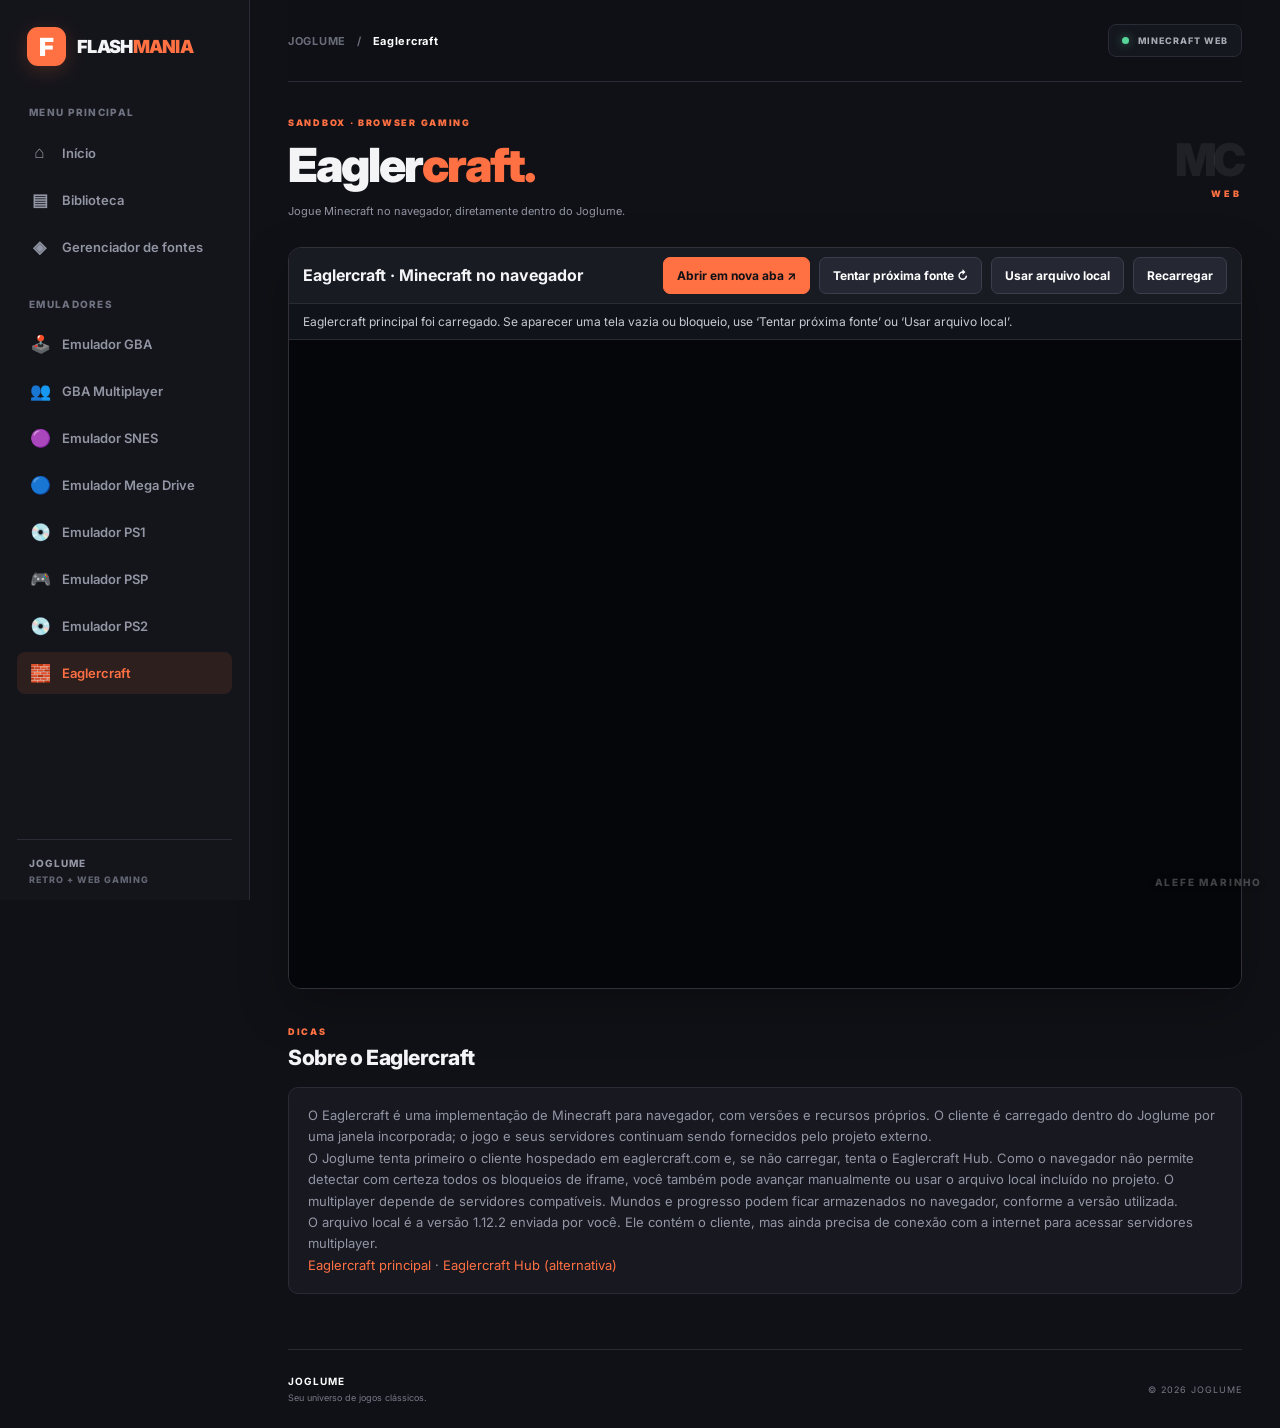
==== paginas/eaglercraft.html @ 3696e911 "Add files via upload" ====
<!DOCTYPE html><html lang="pt-BR"><head><meta charset="UTF-8"><meta name="viewport" content="width=device-width, initial-scale=1.0"><meta name="theme-color" content="#101116"><link rel="stylesheet" href="../css/style.css"><title>Joglume - Eaglercraft</title><style>.embed-shell{background:#08090e;border:1px solid #34303a;border-radius:13px;overflow:hidden;box-shadow:0 18px 50px #0004}.embed-bar{min-height:48px;background:#191b23;border-bottom:1px solid var(--border);display:flex;align-items:center;justify-content:space-between;padding:9px 14px;gap:12px}.embed-frame{width:100%;height:min(72vh,800px);min-height:470px;border:0;background:#050609;display:block}.embed-actions{display:flex;gap:9px;flex-wrap:wrap}.embed-actions a,.embed-actions button{display:inline-flex;align-items:center;justify-content:center;gap:7px;border:1px solid #3b3e4b;border-radius:7px;background:#252833;color:#fff;padding:10px 13px;text-decoration:none;font-size:12px;font-weight:700;cursor:pointer}.embed-actions a.primary{background:var(--accent);border-color:var(--accent);color:#101116}.notice-panel{padding:17px 19px;border:1px solid var(--border);border-radius:10px;background:#171820;color:var(--text-secondary);line-height:1.65;font-size:13px}.notice-panel strong{color:#fff}.notice-panel a{color:var(--accent)}@media(max-width:650px){.embed-frame{height:68vh;min-height:400px}.embed-bar{align-items:flex-start;flex-direction:column}}</style></head><body><div class="app"><aside class="sidebar" id="sidebar"><a class="logo" href="../index.html"><span class="logo-icon">F</span><span class="logo-text">FLASH<span>MANIA</span></span></a><nav class="navigation"><div class="nav-section"><span class="nav-title">MENU PRINCIPAL</span><a class="nav-item" href="../index.html"><span>⌂</span>Início</a><a class="nav-item" href="../index.html#biblioteca"><span>▤</span>Biblioteca</a><a class="nav-item" href="fontes.html"><span>◈</span>Gerenciador de fontes</a></div><div class="nav-section"><span class="nav-title">EMULADORES</span><a class="nav-item" href="gba.html"><span>🕹️</span>Emulador GBA</a><a class="nav-item" href="gba-multiplayer.html"><span>👥</span>GBA Multiplayer</a><a class="nav-item" href="snes.html"><span>🟣</span>Emulador SNES</a><a class="nav-item" href="megadrive.html"><span>🔵</span>Emulador Mega Drive</a><a class="nav-item" href="psx.html"><span>💿</span>Emulador PS1</a><a class="nav-item" href="psp.html"><span>🎮</span>Emulador PSP</a><a class="nav-item " href="ps2.html"><span>💿</span>Emulador PS2</a><a class="nav-item active" href="eaglercraft.html"><span>🧱</span>Eaglercraft</a></div></nav><div class="sidebar-bottom"><div class="sidebar-version">JOGLUME<span>RETRO + WEB GAMING</span></div></div></aside><main class="main-content"><header class="topbar"><button class="menu-toggle" id="menu-toggle">☰</button><div class="breadcrumb"><span>JOGLUME</span><span>/</span><strong>Eaglercraft</strong></div><div class="topbar-actions"><span class="system-pill"><i></i> MINECRAFT WEB</span></div></header><section class="page active"><div class="page-heading"><div><span class="section-subtitle">SANDBOX · BROWSER GAMING</span><h1>Eagler<em>craft.</em></h1><p>Jogue Minecraft no navegador, diretamente dentro do Joglume.</p></div><div class="gba-mark">MC<span>WEB</span></div></div><div class="embed-shell"><div class="embed-bar"><strong>Eaglercraft · Minecraft no navegador</strong><div class="embed-actions"><a class="primary" id="open-eagler" href="https://eaglercraft.com/play" target="_blank" rel="noopener">Abrir em nova aba ↗</a><button type="button" id="next-eagler">Tentar próxima fonte ↻</button><button type="button" id="local-eagler">Usar arquivo local</button><button type="button" id="reload-eagler">Recarregar</button></div></div><div id="eagler-status" role="status" style="padding:10px 14px;background:#11131a;color:#c7cad4;font-size:12px;border-bottom:1px solid var(--border)">Conectando à primeira fonte do Eaglercraft…</div><iframe id="eagler-frame" class="embed-frame" src="about:blank" title="Eaglercraft - Minecraft no navegador" allow="autoplay; fullscreen; gamepad; clipboard-read; clipboard-write" allowfullscreen></iframe></div><section class="content-section"><div class="section-heading"><div><span class="section-subtitle">DICAS</span><h2>Sobre o Eaglercraft</h2></div></div><div class="notice-panel"><p>O Eaglercraft é uma implementação de Minecraft para navegador, com versões e recursos próprios. O cliente é carregado dentro do Joglume por uma janela incorporada; o jogo e seus servidores continuam sendo fornecidos pelo projeto externo.</p><p>O Joglume tenta primeiro o cliente hospedado em eaglercraft.com e, se não carregar, tenta o Eaglercraft Hub. Como o navegador não permite detectar com certeza todos os bloqueios de iframe, você também pode avançar manualmente ou usar o arquivo local incluído no projeto. O multiplayer depende de servidores compatíveis. Mundos e progresso podem ficar armazenados no navegador, conforme a versão utilizada.</p><p>O arquivo local é a versão 1.12.2 enviada por você. Ele contém o cliente, mas ainda precisa de conexão com a internet para acessar servidores multiplayer.</p><p><a href="https://eaglercraft.com/play" target="_blank" rel="noopener">Eaglercraft principal</a> · <a href="https://eaglercrafthub.com/26-2" target="_blank" rel="noopener">Eaglercraft Hub (alternativa)</a></p></div></section><footer class="footer"><div><strong>JOGLUME</strong><span>Seu universo de jogos clássicos.</span></div><span>© 2026 JOGLUME</span></footer></section></main></div><script>
document.getElementById("menu-toggle")?.addEventListener("click",()=>document.getElementById("sidebar")?.classList.toggle("open"));
(()=>{
 const frame=document.getElementById("eagler-frame");
 const status=document.getElementById("eagler-status");
 const open=document.getElementById("open-eagler");
 const sources=[
  {name:"Eaglercraft principal",url:"https://eaglercraft.com/play"},
  {name:"Eaglercraft Hub",url:"https://eaglercrafthub.com/26-2"},
  {name:"Arquivo local Eaglercraft 1.12.2",url:"../jogos/Eaglercraft-1.12.2.html",local:true}
 ];
 let current=-1,timer=null,attempt=0;
 function setStatus(message){status.textContent=message;}
 function loadSource(index){
  clearTimeout(timer);
  current=Math.max(0,Math.min(index,sources.length-1));
  const source=sources[current];
  attempt++;
  setStatus("Tentando "+source.name+"… ("+(current+1)+"/"+sources.length+")");
  open.href=source.url;
  frame.src=source.url;
  const thisAttempt=attempt;
  timer=setTimeout(()=>{
   if(thisAttempt!==attempt)return;
   if(current<sources.length-1){
    setStatus(source.name+" demorou para responder. Tentando a próxima opção…");
    loadSource(current+1);
   }else{
    setStatus("O arquivo local foi aberto, mas o navegador não confirmou se o jogo iniciou. Se a tela ficar vazia, tente recarregar ou abrir em nova aba.");
   }
  },15000);
 }
 frame.addEventListener("load",()=>{
  clearTimeout(timer);
  const source=sources[current];
  if(source)setStatus(source.name+" foi carregado. Se aparecer uma tela vazia ou bloqueio, use ‘Tentar próxima fonte’ ou ‘Usar arquivo local’.");
 });
 frame.addEventListener("error",()=>{
  clearTimeout(timer);
  if(current<sources.length-1)loadSource(current+1);
  else setStatus("Não foi possível carregar o arquivo local. Confira se a pasta jogos está junto do projeto.");
 });
 document.getElementById("next-eagler").addEventListener("click",()=>loadSource(Math.min(current+1,sources.length-1)));
 document.getElementById("local-eagler").addEventListener("click",()=>loadSource(2));
 document.getElementById("reload-eagler").addEventListener("click",()=>loadSource(current<0?0:current));
 loadSource(0);
})();
</script></body></html>
---- css/style.css ----
@import url('https://fonts.googleapis.com/css2?family=Inter:wght@400;500;600;700;800;900&display=swap');

:root {
    --bg: #101116;
    --bg-secondary: #15171e;
    --bg-card: #1a1c24;
    --bg-hover: #222530;
    --border: #292c37;
    --text: #f4f4f7;
    --text-secondary: #9295a3;
    --accent: #ff7043;
    --accent-hover: #ff8965;
    --green: #58d69a;
    --radius: 12px;
    --sidebar-width: 250px;
}

* {
    margin: 0;
    padding: 0;
    box-sizing: border-box;
}

html {
    scroll-behavior: smooth;
}

body {
    background: var(--bg);
    color: var(--text);
    font-family: 'Inter', sans-serif;
    min-height: 100vh;
    overflow-x: hidden;
}

button,
input,
select {
    font: inherit;
}

button {
    cursor: pointer;
}

button:focus-visible,
input:focus-visible,
select:focus-visible {
    outline: 2px solid var(--accent);
    outline-offset: 3px;
}

.hidden {
    display: none !important;
}

.app {
    min-height: 100vh;
    display: flex;
}

/* SIDEBAR */

.sidebar {
    width: var(--sidebar-width);
    height: 100vh;
    position: fixed;
    top: 0;
    left: 0;
    background: #14151b;
    border-right: 1px solid var(--border);
    display: flex;
    flex-direction: column;
    z-index: 100;
    padding: 27px 17px 15px;
}

.logo {
    display: flex;
    align-items: center;
    gap: 11px;
    padding: 0 10px;
    margin-bottom: 40px;
}

.logo-icon {
    width: 39px;
    height: 39px;
    background: var(--accent);
    color: white;
    font-size: 25px;
    font-weight: 900;
    display: flex;
    align-items: center;
    justify-content: center;
    border-radius: 11px;
    box-shadow: 0 5px 20px #ff704333;
}

.logo-text {
    font-size: 18px;
    font-weight: 900;
    letter-spacing: -0.7px;
}

.logo-text span {
    color: var(--accent);
}

.navigation {
    display: flex;
    flex-direction: column;
    gap: 30px;
    overflow-y: auto;
    scrollbar-width: thin;
    scrollbar-color: #353743 transparent;
}

.nav-section {
    display: flex;
    flex-direction: column;
    gap: 5px;
}

.nav-title {
    color: #6f7280;
    font-size: 10px;
    font-weight: 800;
    letter-spacing: 1.3px;
    padding: 0 12px;
    margin-bottom: 8px;
}

.nav-item {
    width: 100%;
    border: none;
    background: transparent;
    color: var(--text-secondary);
    padding: 11px 13px;
    border-radius: 8px;
    text-align: left;
    display: flex;
    align-items: center;
    gap: 13px;
    font-size: 13px;
    font-weight: 600;
    transition: 0.2s;
}

.nav-item span {
    width: 19px;
    text-align: center;
    font-size: 17px;
}

.nav-item:hover {
    background: var(--bg-hover);
    color: white;
}

.nav-item.active {
    background: #ff70431c;
    color: var(--accent);
}

.sidebar-bottom {
    margin-top: auto;
    padding-top: 20px;
}

.sidebar-version {
    border-top: 1px solid var(--border);
    margin-top: 18px;
    padding: 17px 12px 0;
    font-size: 10px;
    color: var(--text-secondary);
    font-weight: 800;
    letter-spacing: 1px;
}

.sidebar-version span {
    display: block;
    color: #626572;
    font-size: 9px;
    margin-top: 5px;
}

/* MAIN */

.main-content {
    width: calc(100% - var(--sidebar-width));
    margin-left: var(--sidebar-width);
    min-height: 100vh;
    padding: 0 38px;
}

/* TOPBAR */

.topbar {
    height: 82px;
    display: flex;
    align-items: center;
    justify-content: space-between;
    border-bottom: 1px solid var(--border);
    position: sticky;
    top: 0;
    background: #101116ed;
    backdrop-filter: blur(15px);
    z-index: 50;
}

.breadcrumb {
    display: flex;
    align-items: center;
    gap: 11px;
    font-size: 11px;
    color: #686b78;
    font-weight: 700;
    letter-spacing: 0.7px;
}

.breadcrumb strong {
    color: white;
}

.topbar-actions {
    display: flex;
    align-items: center;
    gap: 12px;
}

.search-box {
    height: 40px;
    width: 270px;
    display: flex;
    align-items: center;
    gap: 10px;
    padding: 0 12px;
    background: var(--bg-secondary);
    border: 1px solid var(--border);
    border-radius: 8px;
}

.search-box > span {
    font-size: 22px;
    color: var(--text-secondary);
}

.search-box input {
    width: 100%;
    background: transparent;
    border: none;
    outline: none;
    color: white;
    font-size: 12px;
}

.search-box kbd {
    font-size: 9px;
    color: #737685;
    white-space: nowrap;
    border: 1px solid #363946;
    padding: 3px 5px;
    border-radius: 4px;
}

.icon-button,
.menu-toggle {
    width: 40px;
    height: 40px;
    background: var(--bg-secondary);
    border: 1px solid var(--border);
    border-radius: 8px;
    color: white;
    font-size: 19px;
    transition: 0.2s;
}

.icon-button:hover {
    color: var(--accent);
    border-color: var(--accent);
}

.menu-toggle {
    display: none;
}

/* PAGES */

.page {
    display: none;
    padding-top: 30px;
    min-height: 75vh;
    animation: pageIn 0.3s ease;
}

.page.active {
    display: block;
}

@keyframes pageIn {
    from {
        opacity: 0;
        transform: translateY(8px);
    }

    to {
        opacity: 1;
        transform: translateY(0);
    }
}

/* HERO */

.hero {
    min-height: 350px;
    border-radius: 16px;
    position: relative;
    overflow: hidden;
    background:
        radial-gradient(circle at 80% 45%, #ff704333, transparent 35%),
        linear-gradient(110deg, #22232d, #181920 70%);
    border: 1px solid #34303a;
    display: flex;
    align-items: center;
    padding: 45px 55px;
}

.hero::before {
    content: "";
    position: absolute;
    width: 400px;
    height: 400px;
    right: 7%;
    top: -170px;
    border: 1px solid #ff704322;
    border-radius: 50%;
}

.hero::after {
    content: "";
    position: absolute;
    width: 310px;
    height: 310px;
    right: 12%;
    top: -125px;
    border: 1px solid #ff704322;
    border-radius: 50%;
}

.hero-content {
    max-width: 520px;
    z-index: 2;
}

.hero-label {
    color: var(--accent);
    font-size: 10px;
    font-weight: 800;
    letter-spacing: 2px;
}

.hero h1 {
    font-size: clamp(35px, 5vw, 55px);
    line-height: 1.1;
    letter-spacing: -2px;
    margin-top: 20px;
    font-weight: 900;
}

.hero h1 span {
    color: var(--accent);
}

.hero p {
    color: #a5a6b1;
    font-size: 13px;
    line-height: 1.8;
    max-width: 400px;
    margin-top: 18px;
}

.hero-buttons {
    display: flex;
    gap: 12px;
    margin-top: 27px;
}

.primary-button,
.secondary-button {
    padding: 13px 19px;
    border-radius: 8px;
    font-size: 12px;
    font-weight: 800;
    border: none;
    transition: 0.2s;
}

.primary-button {
    background: var(--accent);
    color: white;
}

.primary-button:hover {
    background: var(--accent-hover);
    transform: translateY(-2px);
    box-shadow: 0 7px 20px #ff704333;
}

.primary-button span {
    margin-left: 13px;
}

.secondary-button {
    background: #ffffff0c;
    border: 1px solid #ffffff22;
    color: white;
}

.secondary-button:hover {
    background: #ffffff18;
}

.secondary-button span {
    margin-right: 7px;
}

.hero-decoration {
    position: absolute;
    right: 10%;
    top: 50%;
    transform: translateY(-50%);
    width: 300px;
    height: 280px;
    display: flex;
    justify-content: center;
    align-items: center;
}

.hero-circle {
    position: absolute;
    width: 230px;
    height: 230px;
    border: 1px solid #ff704344;
    border-radius: 50%;
    box-shadow: 0 0 80px #ff704311;
}

.hero-controller {
    font-size: 125px;
    filter: drop-shadow(0 15px 25px #0009);
    transform: rotate(-15deg);
    animation: floating 4s ease-in-out infinite;
}

.hero-floating {
    position: absolute;
    top: 15px;
    right: 25px;
    color: var(--accent);
    font-size: 30px;
    animation: floating 3s ease-in-out infinite;
}

@keyframes floating {
    0%, 100% {
        transform: translateY(0) rotate(-15deg);
    }

    50% {
        transform: translateY(-12px) rotate(-8deg);
    }
}

/* CONTENT SECTIONS */

.content-section {
    margin-top: 45px;
}

.section-heading {
    display: flex;
    align-items: center;
    justify-content: space-between;
    margin-bottom: 20px;
    gap: 15px;
}

.section-subtitle {
    color: var(--accent);
    font-size: 9px;
    font-weight: 900;
    letter-spacing: 1.7px;
    display: block;
    margin-bottom: 8px;
}

.section-heading h2 {
    font-size: 21px;
    font-weight: 800;
    letter-spacing: -0.5px;
}

.section-heading p {
    font-size: 11px;
    color: var(--text-secondary);
    margin-top: 8px;
}

.text-button {
    background: transparent;
    border: none;
    color: var(--accent);
    font-size: 11px;
    font-weight: 700;
}

.text-button:hover {
    color: white;
}

/* CATEGORY GRID */

.category-grid {
    display: grid;
    grid-template-columns: repeat(3, 1fr);
    gap: 12px;
}

.category-card {
    min-height: 105px;
    background: var(--bg-card);
    border: 1px solid var(--border);
    border-radius: var(--radius);
    padding: 16px;
    display: flex;
    flex-direction: column;
    align-items: flex-start;
    gap: 7px;
    text-align: left;
    color: white;
    transition: 0.2s;
}

.category-card:hover {
    transform: translateY(-3px);
    border-color: var(--accent);
    background: #ff70430c;
}

.category-card > span {
    font-size: 22px;
}

.category-card strong {
    font-size: 12px;
}

.category-card small {
    font-size: 10px;
    color: var(--text-secondary);
}

/* GAME GRID */

.game-grid {
    display: grid;
    grid-template-columns: repeat(4, minmax(0, 1fr));
    gap: 17px;
}

.game-card {
    background: var(--bg-card);
    border: 1px solid var(--border);
    border-radius: 11px;
    overflow: hidden;
    transition: 0.25s;
    position: relative;
    min-width: 0;
}

.game-card:hover {
    transform: translateY(-4px);
    border-color: #ff704366;
    box-shadow: 0 10px 30px #0004;
}

.game-cover {
    height: 145px;
    position: relative;
    background: linear-gradient(135deg, #272a38, #1b1d27);
    display: flex;
    align-items: center;
    justify-content: center;
    overflow: hidden;
}

.game-cover img {
    width: 100%;
    height: 100%;
    object-fit: contain;
    padding: 5px;
    position: relative;
    z-index: 1;
}

.game-cover.has-cover {
    background: #11131a;
}

.game-cover-placeholder[hidden] {
    display: none;
}

.game-cover-placeholder {
    font-size: 50px;
    opacity: 0.8;
}

.game-platform {
    position: absolute;
    left: 9px;
    top: 9px;
    padding: 5px 7px;
    background: #101116dd;
    border-radius: 4px;
    font-size: 8px;
    font-weight: 900;
    letter-spacing: 0.7px;
}

.favorite-button {
    position: absolute;
    right: 9px;
    top: 9px;
    width: 29px;
    height: 29px;
    border-radius: 50%;
    border: none;
    background: #101116cc;
    color: white;
    font-size: 16px;
    transition: 0.2s;
}

.favorite-button:hover,
.favorite-button.is-favorite {
    color: #ff5b79;
    background: #ff5b7922;
}

.game-info {
    padding: 12px;
}

.game-info h3 {
    font-size: 12px;
    font-weight: 800;
    white-space: nowrap;
    overflow: hidden;
    text-overflow: ellipsis;
}

.game-info p {
    font-size: 10px;
    color: var(--text-secondary);
    margin-top: 6px;
}

.game-card-footer {
    display: flex;
    justify-content: space-between;
    align-items: center;
    margin-top: 13px;
    gap: 7px;
}

.game-category {
    font-size: 9px;
    color: #a5a7b2;
}

.play-button {
    background: #ff70431a;
    border: 1px solid #ff704333;
    border-radius: 5px;
    color: var(--accent);
    padding: 7px 11px;
    font-size: 9px;
    font-weight: 800;
    flex-shrink: 0;
}

.play-button:hover {
    background: var(--accent);
    color: white;
}

.game-source {
    display: inline-flex;
    align-items: center;
    gap: 5px;
    color: #818493;
    font-size: 8px;
    margin-top: 9px;
    max-width: 100%;
    overflow: hidden;
    text-overflow: ellipsis;
    white-space: nowrap;
}

/* DIRECTORIES */

.directory-grid {
    display: grid;
    grid-template-columns: repeat(2, minmax(0, 1fr));
    gap: 12px;
}

.directory-card {
    display: flex;
    align-items: center;
    gap: 14px;
    padding: 17px;
    background: var(--bg-card);
    border: 1px solid var(--border);
    border-radius: 10px;
    transition: 0.2s;
}

.directory-card:hover {
    border-color: #ff704355;
    transform: translateY(-2px);
}

.directory-icon {
    width: 43px;
    height: 43px;
    background: #ffffff0a;
    border-radius: 9px;
    display: flex;
    align-items: center;
    justify-content: center;
    font-size: 21px;
    flex-shrink: 0;
}

.directory-card h3 {
    font-size: 12px;
    font-weight: 800;
}

.directory-card p {
    color: var(--text-secondary);
    font-size: 10px;
    margin-top: 5px;
}

.directory-status {
    margin-left: auto;
    color: #818493;
    font-size: 9px;
    white-space: nowrap;
}

/* PAGE HEADER */

.page-header {
    margin-bottom: 30px;
}

.page-header h1 {
    font-size: 30px;
    font-weight: 900;
    letter-spacing: -1px;
}

.page-header p {
    color: var(--text-secondary);
    font-size: 12px;
    margin-top: 9px;
}

/* LIBRARY TOOLBAR */

.library-toolbar {
    display: flex;
    justify-content: space-between;
    align-items: center;
    margin-bottom: 15px;
    gap: 15px;
    flex-wrap: wrap;
}

.filter-buttons {
    display: flex;
    flex-wrap: wrap;
    gap: 7px;
}

.filter-button {
    background: var(--bg-card);
    border: 1px solid var(--border);
    color: var(--text-secondary);
    padding: 9px 14px;
    border-radius: 7px;
    font-size: 10px;
    font-weight: 700;
}

.filter-button:hover,
.filter-button.active {
    background: #ff70431c;
    color: var(--accent);
    border-color: #ff704344;
}

.library-extra-filters {
    display: flex;
    flex-wrap: wrap;
    gap: 9px;
}

.library-toolbar select,
.form-group select {
    background: var(--bg-card);
    border: 1px solid var(--border);
    color: white;
    padding: 10px 12px;
    border-radius: 7px;
    font-size: 11px;
}

.library-summary {
    display: flex;
    align-items: center;
    gap: 15px;
    margin-bottom: 20px;
    color: var(--text-secondary);
    font-size: 10px;
}

.library-summary span + span {
    padding-left: 15px;
    border-left: 1px solid var(--border);
}

/* EMULATOR INFO */

.emulator-info {
    display: flex;
    align-items: center;
    gap: 15px;
    padding: 18px;
    background: #ff70430c;
    border: 1px solid #ff704333;
    border-radius: 11px;
    margin-bottom: 30px;
}

.emulator-info-icon {
    width: 46px;
    height: 46px;
    background: #ff704322;
    border-radius: 10px;
    display: flex;
    align-items: center;
    justify-content: center;
    font-size: 23px;
}

.emulator-info h3 {
    font-size: 13px;
}

.emulator-info p {
    font-size: 10px;
    color: var(--text-secondary);
    margin-top: 5px;
}

.emulator-tag {
    margin-left: auto;
    color: var(--accent);
    font-size: 10px;
    font-weight: 900;
    letter-spacing: 1px;
}

/* CONSOLES */

.console-grid {
    display: grid;
    grid-template-columns: repeat(3, minmax(0, 1fr));
    gap: 17px;
}

.console-card {
    border: 1px solid var(--border);
    background: var(--bg-card);
    border-radius: 12px;
    overflow: hidden;
    color: white;
    text-align: left;
    transition: 0.2s;
}

.console-card:hover,
.console-card.active {
    border-color: var(--accent);
    transform: translateY(-3px);
}

.console-art {
    height: 150px;
    position: relative;
    overflow: hidden;
    display: flex;
    align-items: center;
    justify-content: center;
}

.gba-art {
    background: linear-gradient(135deg, #493d72, #1d2044);
}

.nes-art {
    background: linear-gradient(135deg, #873e3e, #3a202b);
}

.snes-art {
    background: linear-gradient(135deg, #494a6f, #25263f);
}

.gbc-art {
    background: linear-gradient(135deg, #397a68, #1b3b3b);
}

.gb-art {
    background: linear-gradient(135deg, #637b46, #293d2d);
}

.nds-art {
    background: linear-gradient(135deg, #47718d, #20354c);
}

.n64-art {
    background: linear-gradient(135deg, #75508d, #332047);
}

.sega-art {
    background: linear-gradient(135deg, #46658c, #1e2c4a);
}

.psx-art {
    background: linear-gradient(135deg, #606575, #252934);
}

.arcade-art {
    background: linear-gradient(135deg, #a04b46, #4b202b);
}

.psp-art {
    background: linear-gradient(135deg, #477c83, #1e3542);
}

.console-art > span {
    position: absolute;
    left: 15px;
    top: 12px;
    font-size: 12px;
    font-weight: 900;
    letter-spacing: 2px;
}

.console-device {
    font-size: 65px;
    filter: drop-shadow(0 10px 15px #0008);
}

.console-card-info {
    padding: 14px;
}

.console-card-info h3 {
    font-size: 12px;
}

.console-card-info p {
    font-size: 10px;
    color: var(--text-secondary);
    margin-top: 5px;
}

.console-supported {
    display: inline-block;
    margin-top: 12px;
    font-size: 9px;
    color: var(--green);
    font-weight: 800;
}

.console-upload {
    margin-top: 30px;
    padding: 23px;
    border: 1px solid var(--border);
    background: var(--bg-card);
    border-radius: 11px;
    display: flex;
    justify-content: space-between;
    align-items: center;
    gap: 20px;
}

.console-upload h2 {
    font-size: 17px;
}

.console-upload p {
    font-size: 11px;
    color: var(--text-secondary);
    margin-top: 7px;
}

.upload-button {
    background: var(--accent);
    color: white;
    padding: 12px 16px;
    border-radius: 7px;
    font-size: 11px;
    font-weight: 800;
    cursor: pointer;
    white-space: nowrap;
}

/* ADD GAME */

.add-game-container {
    max-width: 650px;
    background: var(--bg-card);
    border: 1px solid var(--border);
    border-radius: 12px;
    overflow: hidden;
}

.add-game-tabs {
    display: flex;
    border-bottom: 1px solid var(--border);
}

.add-tab {
    flex: 1;
    padding: 17px;
    border: none;
    background: transparent;
    color: var(--text-secondary);
    font-size: 11px;
    font-weight: 800;
}

.add-tab.active {
    color: var(--accent);
    background: #ff70430c;
    border-bottom: 2px solid var(--accent);
}

.add-game-form {
    padding: 25px;
}

.upload-area {
    border: 2px dashed #424452;
    border-radius: 10px;
    min-height: 190px;
    display: flex;
    flex-direction: column;
    align-items: center;
    justify-content: center;
    text-align: center;
    cursor: pointer;
    transition: 0.2s;
    padding: 20px;
    position: relative;
}

.upload-area:hover,
.upload-area.dragover {
    border-color: var(--accent);
    background: #ff70430c;
}

.upload-icon {
    font-size: 34px;
    margin-bottom: 12px;
}

.upload-area h3 {
    font-size: 14px;
}

.upload-area p {
    font-size: 11px;
    color: var(--text-secondary);
    margin-top: 8px;
}

.upload-area span {
    font-size: 9px;
    color: var(--accent);
    margin-top: 12px;
}

.upload-area input {
    position: absolute;
    inset: 0;
    opacity: 0;
    cursor: pointer;
    width: 100%;
    height: 100%;
}

.form-group {
    display: flex;
    flex-direction: column;
    gap: 8px;
    margin-top: 20px;
}

.form-group label {
    font-size: 11px;
    font-weight: 700;
}

.form-group input {
    background: #111218;
    border: 1px solid var(--border);
    border-radius: 7px;
    padding: 13px;
    color: white;
    font-size: 11px;
    width: 100%;
}

.form-group input:focus {
    border-color: var(--accent);
    outline: none;
}

.form-group small {
    font-size: 9px;
    color: var(--text-secondary);
}

.add-game-form > .primary-button {
    margin-top: 25px;
}

/* SOURCE MANAGER */

.sources-overview {
    display: grid;
    grid-template-columns: repeat(3, minmax(0, 1fr));
    gap: 13px;
    margin-bottom: 28px;
}

.source-stat-card {
    display: flex;
    align-items: center;
    gap: 14px;
    background: var(--bg-card);
    border: 1px solid var(--border);
    border-radius: 10px;
    padding: 17px;
}

.source-stat-icon {
    width: 43px;
    height: 43px;
    flex-shrink: 0;
    display: flex;
    align-items: center;
    justify-content: center;
    background: #ff70431a;
    border-radius: 9px;
    color: var(--accent);
    font-size: 20px;
}

.source-stat-card strong {
    display: block;
    font-size: 21px;
    font-weight: 900;
}

.source-stat-card div span {
    display: block;
    color: var(--text-secondary);
    font-size: 9px;
    margin-top: 4px;
}

.source-add-panel {
    background: var(--bg-card);
    border: 1px solid var(--border);
    border-radius: 12px;
    padding: 25px;
}

.source-panel-heading {
    display: flex;
    justify-content: space-between;
    align-items: center;
    margin-bottom: 22px;
}

.source-panel-heading h2 {
    font-size: 20px;
    font-weight: 800;
}

.source-panel-heading p {
    font-size: 11px;
    color: var(--text-secondary);
    margin-top: 7px;
}

.source-add-icon {
    width: 48px;
    height: 48px;
    background: #ff70431a;
    color: var(--accent);
    border-radius: 11px;
    display: flex;
    align-items: center;
    justify-content: center;
    font-size: 26px;
}

.source-form-row {
    display: grid;
    grid-template-columns: repeat(2, minmax(0, 1fr));
    gap: 15px;
}

.source-options {
    display: flex;
    flex-wrap: wrap;
    gap: 20px;
    margin-top: 22px;
}

.source-checkbox {
    display: flex;
    align-items: flex-start;
    gap: 10px;
    cursor: pointer;
}

.source-checkbox input {
    accent-color: var(--accent);
    margin-top: 3px;
    width: 15px;
    height: 15px;
}

.source-checkbox strong {
    display: block;
    font-size: 10px;
}

.source-checkbox small {
    display: block;
    color: var(--text-secondary);
    font-size: 9px;
    margin-top: 5px;
}

#add-source-form > .primary-button {
    margin-top: 25px;
}

.source-progress {
    margin-top: 22px;
    padding: 15px;
    background: #111218;
    border: 1px solid var(--border);
    border-radius: 8px;
}

.source-progress-info {
    display: flex;
    justify-content: space-between;
    gap: 10px;
    font-size: 10px;
    color: var(--text-secondary);
    margin-bottom: 10px;
}

.source-progress-track {
    height: 6px;
    background: #292c37;
    border-radius: 10px;
    overflow: hidden;
}

.source-progress-bar {
    width: 0;
    height: 100%;
    background: var(--accent);
    border-radius: 10px;
    transition: width 0.3s;
}

.source-list {
    display: flex;
    flex-direction: column;
    gap: 11px;
}

.source-card {
    display: flex;
    align-items: center;
    gap: 15px;
    padding: 17px;
    background: var(--bg-card);
    border: 1px solid var(--border);
    border-radius: 10px;
    transition: 0.2s;
    min-width: 0;
}

.source-card:hover {
    border-color: #ff704355;
}

.source-card-icon {
    width: 44px;
    height: 44px;
    flex-shrink: 0;
    display: flex;
    align-items: center;
    justify-content: center;
    background: #ff70431a;
    border-radius: 9px;
    font-size: 21px;
}

.source-card-info {
    flex: 1;
    min-width: 0;
}

.source-card-info h3 {
    font-size: 12px;
    font-weight: 800;
}

.source-card-info p {
    color: var(--text-secondary);
    font-size: 9px;
    margin-top: 6px;
    overflow: hidden;
    text-overflow: ellipsis;
    white-space: nowrap;
}

.source-card-meta {
    display: flex;
    flex-wrap: wrap;
    gap: 7px;
    margin-top: 9px;
}

.source-card-meta span {
    color: #a0a3b0;
    background: #ffffff0a;
    border-radius: 4px;
    padding: 4px 6px;
    font-size: 8px;
}

.source-status {
    display: inline-flex;
    align-items: center;
    gap: 5px;
    color: var(--green);
    font-size: 9px;
    font-weight: 800;
}

.source-status::before {
    content: "";
    width: 6px;
    height: 6px;
    border-radius: 50%;
    background: currentColor;
}

.source-status.disabled {
    color: #858897;
}

.source-status.error {
    color: #ff5368;
}

.source-card-actions {
    display: flex;
    align-items: center;
    flex-wrap: wrap;
    justify-content: flex-end;
    gap: 7px;
}

.source-action-button {
    background: #ffffff0a;
    border: 1px solid var(--border);
    color: var(--text-secondary);
    border-radius: 6px;
    padding: 8px 10px;
    font-size: 9px;
    font-weight: 700;
}

.source-action-button:hover {
    color: var(--accent);
    border-color: var(--accent);
}

.source-action-button.danger:hover {
    color: #ff5368;
    border-color: #ff5368;
}

.source-help-grid {
    display: grid;
    grid-template-columns: repeat(3, minmax(0, 1fr));
    gap: 13px;
}

.source-help-card {
    padding: 19px;
    background: var(--bg-card);
    border: 1px solid var(--border);
    border-radius: 10px;
}

.source-help-card > span {
    display: inline-flex;
    width: 29px;
    height: 29px;
    align-items: center;
    justify-content: center;
    background: #ff70431a;
    color: var(--accent);
    border-radius: 7px;
    font-size: 12px;
    font-weight: 900;
}

.source-help-card h3 {
    font-size: 12px;
    margin-top: 14px;
}

.source-help-card p {
    color: var(--text-secondary);
    font-size: 10px;
    line-height: 1.7;
    margin-top: 8px;
}

/* BACKUP */

.backup-grid {
    display: grid;
    grid-template-columns: repeat(2, minmax(0, 1fr));
    gap: 17px;
}

.backup-card {
    background: var(--bg-card);
    border: 1px solid var(--border);
    border-radius: 12px;
    padding: 25px;
    display: flex;
    flex-direction: column;
    align-items: flex-start;
}

.backup-icon {
    width: 48px;
    height: 48px;
    display: flex;
    align-items: center;
    justify-content: center;
    background: #ff70431a;
    color: var(--accent);
    border-radius: 10px;
    font-size: 25px;
    margin-bottom: 20px;
}

.backup-card h2 {
    font-size: 19px;
    font-weight: 800;
}

.backup-card > p {
    color: var(--text-secondary);
    font-size: 11px;
    line-height: 1.8;
    margin-top: 10px;
}

.backup-includes {
    display: flex;
    flex-direction: column;
    gap: 10px;
    margin: 20px 0 25px;
}

.backup-includes span {
    color: #b7bac5;
    font-size: 10px;
}

.backup-includes span::first-letter {
    color: var(--green);
}

.backup-card .primary-button,
.backup-card .upload-button {
    margin-top: auto;
}

.backup-warning {
    display: flex;
    gap: 13px;
    padding: 18px;
    margin-top: 20px;
    background: #ffb3470c;
    border: 1px solid #ffb34733;
    border-radius: 9px;
}

.backup-warning > span {
    color: #ffb347;
    font-size: 20px;
}

.backup-warning strong {
    display: block;
    font-size: 11px;
}

.backup-warning p {
    color: var(--text-secondary);
    font-size: 10px;
    line-height: 1.7;
    margin-top: 6px;
}

.backup-actions {
    display: flex;
    gap: 10px;
    flex-wrap: wrap;
    margin-top: 22px;
}

/* PLAYER MODAL */

.player-modal {
    position: fixed;
    inset: 0;
    z-index: 1000;
    background: #000d;
    backdrop-filter: blur(10px);
    display: flex;
    align-items: center;
    justify-content: center;
    padding: 25px;
}

.player-window {
    width: min(1100px, 100%);
    max-height: 95vh;
    background: #15161d;
    border: 1px solid #383a46;
    border-radius: 13px;
    overflow: hidden;
    display: flex;
    flex-direction: column;
    box-shadow: 0 30px 100px #0009;
}

.player-header {
    height: 65px;
    padding: 0 20px;
    display: flex;
    align-items: center;
    justify-content: space-between;
    background: #1a1c24;
    border-bottom: 1px solid var(--border);
    flex-shrink: 0;
}

.player-title {
    display: flex;
    align-items: center;
    gap: 12px;
}

.player-indicator {
    width: 9px;
    height: 9px;
    border-radius: 50%;
    background: var(--green);
    box-shadow: 0 0 12px var(--green);
}

.player-title strong {
    display: block;
    font-size: 12px;
}

.player-title small {
    display: block;
    color: var(--text-secondary);
    font-size: 8px;
    margin-top: 5px;
    letter-spacing: 1px;
}

.player-controls {
    display: flex;
    gap: 8px;
}

.player-controls button {
    width: 33px;
    height: 33px;
    background: #292b36;
    color: white;
    border: none;
    border-radius: 6px;
    font-size: 17px;
}

.player-controls button:hover {
    background: var(--accent);
}

.player-content {
    background: #08090d;
    min-height: 400px;
    flex: 1;
    display: flex;
    align-items: center;
    justify-content: center;
    overflow: auto;
    position: relative;
}

.player-content ruffle-player,
.player-content iframe {
    width: 100%;
    height: 100%;
    min-height: 450px;
    border: none;
}

.player-placeholder {
    text-align: center;
    color: var(--text-secondary);
}

.player-placeholder span {
    display: block;
    font-size: 60px;
    margin-bottom: 15px;
}

.player-placeholder p {
    font-size: 12px;
}

.player-footer {
    height: 40px;
    padding: 0 18px;
    display: flex;
    align-items: center;
    justify-content: space-between;
    background: #171820;
    border-top: 1px solid var(--border);
    color: #777987;
    font-size: 9px;
    font-weight: 800;
    letter-spacing: 1px;
    flex-shrink: 0;
}

/* EMPTY STATES */

.empty-state,
.loading-card {
    grid-column: 1 / -1;
    background: var(--bg-card);
    border: 1px dashed var(--border);
    border-radius: 10px;
    min-height: 110px;
    display: flex;
    align-items: center;
    justify-content: center;
    text-align: center;
    padding: 20px;
    color: var(--text-secondary);
    font-size: 11px;
}

/* TOAST */

.toast-container {
    position: fixed;
    bottom: 25px;
    right: 25px;
    z-index: 2000;
    display: flex;
    flex-direction: column;
    gap: 10px;
}

.toast {
    min-width: 230px;
    background: #232630;
    border: 1px solid var(--border);
    border-left: 3px solid var(--green);
    border-radius: 8px;
    padding: 14px 17px;
    color: white;
    font-size: 11px;
    box-shadow: 0 10px 30px #0005;
    animation: toastIn 0.3s ease;
}

.toast.error {
    border-left-color: #ff5368;
}

@keyframes toastIn {
    from {
        opacity: 0;
        transform: translateX(20px);
    }

    to {
        opacity: 1;
        transform: translateX(0);
    }
}

/* FOOTER */

.footer {
    border-top: 1px solid var(--border);
    margin-top: 65px;
    padding: 25px 0;
    display: flex;
    justify-content: space-between;
    align-items: center;
    color: #777987;
    font-size: 9px;
}

.footer strong {
    color: white;
    display: block;
    font-size: 10px;
    letter-spacing: 1px;
}

.footer div span {
    display: block;
    margin-top: 5px;
}

.footer > span {
    letter-spacing: 1px;
}

/* RESPONSIVE */

@media (max-width: 1200px) {

    .game-grid {
        grid-template-columns: repeat(3, minmax(0, 1fr));
    }

    .hero-decoration {
        right: 3%;
        opacity: 0.7;
    }

}

@media (max-width: 900px) {

    :root {
        --sidebar-width: 220px;
    }

    .main-content {
        padding: 0 22px;
    }

    .hero {
        padding: 35px;
    }

    .hero-decoration {
        opacity: 0.25;
        right: -5%;
    }

    .category-grid {
        grid-template-columns: repeat(2, 1fr);
    }

    .game-grid {
        grid-template-columns: repeat(2, minmax(0, 1fr));
    }

    .sources-overview {
        grid-template-columns: repeat(3, minmax(0, 1fr));
    }

    .source-help-grid {
        grid-template-columns: 1fr;
    }

}

@media (max-width: 650px) {

    .sidebar {
        transform: translateX(-100%);
        transition: transform 0.3s ease;
        width: 260px;
        box-shadow: 10px 0 30px #0005;
    }

    .sidebar.open {
        transform: translateX(0);
    }

    .main-content {
        width: 100%;
        margin-left: 0;
        padding: 0 15px;
    }

    .topbar {
        height: 65px;
        gap: 10px;
    }

    .menu-toggle {
        display: block;
        flex-shrink: 0;
    }

    .breadcrumb {
        display: none;
    }

    .topbar-actions {
        flex: 1;
        justify-content: flex-end;
    }

    .search-box {
        width: 100%;
        max-width: 270px;
    }

    .search-box kbd {
        display: none;
    }

    .hero {
        min-height: 340px;
        padding: 28px 23px;
    }

    .hero h1 {
        font-size: 39px;
    }

    .hero-decoration {
        right: -100px;
        opacity: 0.15;
    }

    .hero p {
        font-size: 11px;
    }

    .hero-buttons {
        flex-wrap: wrap;
    }

    .section-heading h2 {
        font-size: 18px;
    }

    .category-grid {
        gap: 8px;
    }

    .category-card {
        min-height: 100px;
        padding: 12px;
    }

    .game-grid {
        grid-template-columns: repeat(2, minmax(0, 1fr));
        gap: 10px;
    }

    .game-cover {
        height: 115px;
    }

    .game-info {
        padding: 10px;
    }

    .game-info h3 {
        font-size: 10px;
    }

    .directory-grid {
        grid-template-columns: 1fr;
    }

    .directory-card {
        padding: 13px;
    }

    .directory-status {
        font-size: 8px;
    }

    .console-grid {
        grid-template-columns: repeat(2, minmax(0, 1fr));
        gap: 10px;
    }

    .console-art {
        height: 110px;
    }

    .console-device {
        font-size: 48px;
    }

    .console-upload {
        flex-direction: column;
        align-items: flex-start;
    }

    .player-modal {
        padding: 8px;
    }

    .player-window {
        max-height: 90vh;
    }

    .player-content {
        min-height: 300px;
    }

    .player-content ruffle-player,
    .player-content iframe {
        min-height: 300px;
    }

    .footer {
        flex-direction: column;
        align-items: flex-start;
        gap: 15px;
    }

    .sources-overview {
        grid-template-columns: 1fr;
    }

    .source-form-row {
        grid-template-columns: 1fr;
        gap: 0;
    }

    .source-card {
        flex-wrap: wrap;
    }

    .source-card-info {
        width: calc(100% - 60px);
    }

    .source-card-actions {
        width: 100%;
        justify-content: flex-start;
    }

    .backup-grid {
        grid-template-columns: 1fr;
    }

    .source-add-panel {
        padding: 18px;
    }

    .source-panel-heading h2 {
        font-size: 17px;
    }

    .library-toolbar {
        align-items: flex-start;
        flex-direction: column;
    }

    .library-extra-filters {
        width: 100%;
    }

    .library-extra-filters select {
        flex: 1;
        min-width: 0;
    }

}

@media (max-width: 380px) {

    .game-grid {
        grid-template-columns: 1fr;
    }

    .category-grid {
        grid-template-columns: 1fr 1fr;
    }

    .search-box {
        width: 180px;
    }

    .source-options {
        flex-direction: column;
        gap: 13px;
    }

}

/* COMPONENTES DA PAGINA DO EMULADOR GBA */
:root{--bg:#101116;--bg-secondary:#15171e;--bg-card:#1a1c24;--bg-hover:#222530;--border:#292c37;--text:#f4f4f7;--text-secondary:#9295a3;--accent:#ff7043;--accent-hover:#ff8965;--green:#58d69a;--radius:12px;--sidebar-width:250px}
*{margin:0;padding:0;box-sizing:border-box}html{scroll-behavior:smooth}body{background:var(--bg);color:var(--text);font-family:Inter,sans-serif;min-height:100vh;overflow-x:hidden}button,input{font:inherit}button{cursor:pointer}button:focus-visible,input:focus-visible{outline:2px solid var(--accent);outline-offset:3px}a{color:inherit;text-decoration:none}.app{min-height:100vh;display:flex}
.sidebar{width:var(--sidebar-width);height:100vh;position:fixed;top:0;left:0;background:#14151b;border-right:1px solid var(--border);display:flex;flex-direction:column;z-index:100;padding:27px 17px 15px}.logo{display:flex;align-items:center;gap:11px;padding:0 10px;margin-bottom:40px}.logo-icon{width:39px;height:39px;background:var(--accent);color:white;font-size:25px;font-weight:900;display:flex;align-items:center;justify-content:center;border-radius:11px;box-shadow:0 5px 20px #ff704333}.logo-text{font-size:18px;font-weight:900;letter-spacing:-.7px}.logo-text span{color:var(--accent)}.navigation{display:flex;flex-direction:column;gap:30px;overflow-y:auto}.nav-section{display:flex;flex-direction:column;gap:5px}.nav-title{color:#6f7280;font-size:10px;font-weight:800;letter-spacing:1.3px;padding:0 12px;margin-bottom:8px}.nav-item{width:100%;border:0;background:transparent;color:var(--text-secondary);padding:11px 13px;border-radius:8px;text-align:left;display:flex;align-items:center;gap:13px;font-size:13px;font-weight:600;transition:.2s}.nav-item span{width:19px;text-align:center;font-size:17px}.nav-item:hover{background:var(--bg-hover);color:white}.nav-item.active{background:#ff70431c;color:var(--accent)}.sidebar-bottom{margin-top:auto;padding-top:20px}.sidebar-version{border-top:1px solid var(--border);margin-top:18px;padding:17px 12px 0;font-size:10px;color:var(--text-secondary);font-weight:800;letter-spacing:1px}.sidebar-version span{display:block;color:#626572;font-size:9px;margin-top:5px}
.main-content{width:calc(100% - var(--sidebar-width));margin-left:var(--sidebar-width);min-height:100vh;padding:0 38px}.topbar{height:82px;display:flex;align-items:center;justify-content:space-between;border-bottom:1px solid var(--border);position:sticky;top:0;background:#101116ed;backdrop-filter:blur(15px);z-index:50}.breadcrumb{display:flex;align-items:center;gap:11px;font-size:11px;color:#686b78;font-weight:700;letter-spacing:.7px}.breadcrumb strong{color:white}.topbar-actions{display:flex;align-items:center;gap:12px}.system-pill{display:flex;align-items:center;gap:9px;background:var(--bg-secondary);border:1px solid var(--border);padding:10px 13px;border-radius:8px;color:#a7a9b4;font-size:9px;font-weight:800;letter-spacing:1px}.system-pill i,.live-dot{width:7px;height:7px;border-radius:50%;background:var(--green);box-shadow:0 0 10px #58d69a88}.menu-toggle{display:none;width:40px;height:40px;background:var(--bg-secondary);border:1px solid var(--border);border-radius:8px;color:white;font-size:19px}
.page{padding-top:35px;min-height:75vh;animation:pageIn .3s ease}@keyframes pageIn{from{opacity:0;transform:translateY(8px)}to{opacity:1;transform:translateY(0)}}.page-heading{display:flex;align-items:center;justify-content:space-between;gap:20px;margin-bottom:25px}.section-subtitle{color:var(--accent);font-size:9px;font-weight:900;letter-spacing:1.7px;display:block;margin-bottom:8px}.page-heading h1{font-size:clamp(32px,4vw,47px);font-weight:900;letter-spacing:-2px}.page-heading h1 em{font-style:normal;color:var(--accent)}.page-heading p,.section-heading p{font-size:11px;color:var(--text-secondary);line-height:1.8;margin-top:9px;max-width:650px}.gba-mark{font-size:45px;font-weight:900;letter-spacing:-4px;color:#ffffff12;line-height:.8;text-align:right}.gba-mark span{display:block;color:var(--accent);font-size:9px;letter-spacing:3px;margin-top:12px}
.player-card{background:#090a0f;border:1px solid #34303a;border-radius:13px;overflow:hidden;box-shadow:0 18px 50px #0004}.player-topline{height:48px;background:#191b23;border-bottom:1px solid var(--border);display:flex;align-items:center;justify-content:space-between;padding:0 16px}.player-topline>div:first-child{display:flex;align-items:center;gap:9px}.player-topline strong{font-size:9px;letter-spacing:1px;color:#b8bac5}.player-top-actions{display:flex;gap:7px}.small-control{width:30px;height:29px;border:1px solid #363946;border-radius:6px;background:#242631;color:white;font-size:17px}.small-control:hover{background:var(--accent);border-color:var(--accent)}.screen-wrap{height:min(62vw,570px);min-height:340px;background:radial-gradient(ellipse at center,#1a1b23,#07080b 70%);display:flex;align-items:center;justify-content:center;position:relative;overflow:hidden}.screen-placeholder{text-align:center;display:flex;align-items:center;flex-direction:column;gap:11px;color:var(--text-secondary);z-index:1}.placeholder-device{font-size:55px;filter:drop-shadow(0 10px 15px #000)}.screen-placeholder strong{font-size:14px;color:#e5e5eb}.screen-placeholder span{font-size:10px}.game-host{position:absolute;inset:0;width:100%;height:100%;z-index:2}.game-host:empty{display:none}.game-host #game{width:100%;height:100%;min-height:340px}.game-host iframe{border:0}.player-bottom{height:39px;padding:0 15px;background:#171820;border-top:1px solid var(--border);display:flex;align-items:center;justify-content:space-between;color:#777987;font-size:9px;font-weight:800;letter-spacing:1px}.player-bottom b{color:var(--accent);padding:0 5px}
.content-section{margin-top:37px}.section-heading{display:flex;align-items:center;justify-content:space-between;margin-bottom:17px;gap:15px}.section-heading h2{font-size:21px;font-weight:800;letter-spacing:-.5px}.text-button{background:transparent;border:0;color:var(--accent);font-size:11px;font-weight:700}.load-grid{display:grid;grid-template-columns:repeat(3,minmax(0,1fr));gap:13px}.load-card{min-width:0;background:var(--bg-card);border:1px solid var(--border);border-radius:var(--radius);padding:19px;display:flex;flex-direction:column;align-items:flex-start;min-height:210px}.load-icon{width:39px;height:39px;border-radius:9px;background:#ff70431a;color:var(--accent);display:grid;place-items:center;font-size:22px;margin-bottom:15px}.load-card h3{font-size:13px;font-weight:800}.load-card p{font-size:10px;color:var(--text-secondary);line-height:1.7;margin:7px 0 15px;min-height:34px}.primary-button{padding:11px 14px;border-radius:7px;background:var(--accent);color:white;border:0;font-size:10px;font-weight:800;transition:.2s;display:inline-flex;align-items:center;justify-content:center;gap:12px;white-space:nowrap}.primary-button:hover{background:var(--accent-hover);transform:translateY(-1px);box-shadow:0 6px 18px #ff704333}.file-button{margin-top:auto}.load-card small{display:block;color:#777987;font-size:9px;margin-top:10px;line-height:1.5;overflow-wrap:anywhere}.inline-form{display:flex;width:100%;gap:7px;margin-top:auto}.inline-form input{min-width:0;width:100%;height:38px;background:#11131a;border:1px solid #343743;border-radius:7px;padding:0 10px;color:white;font-size:10px}.inline-form input::placeholder{color:#6d707d}.inline-form button{height:38px}
.results-section[hidden]{display:none}.rom-list{display:grid;grid-template-columns:repeat(2,minmax(0,1fr));gap:9px}.rom-item{display:flex;align-items:center;justify-content:space-between;gap:12px;background:var(--bg-card);border:1px solid var(--border);border-radius:9px;padding:12px 14px;min-width:0}.rom-item div{min-width:0}.rom-item strong{font-size:11px;display:block;overflow:hidden;text-overflow:ellipsis;white-space:nowrap}.rom-item small{display:block;color:var(--text-secondary);font-size:9px;margin-top:5px;overflow-wrap:anywhere}.rom-item button{border:1px solid #ff704344;background:#ff70431a;color:var(--accent);border-radius:6px;padding:8px 11px;font-size:9px;font-weight:800;flex-shrink:0}.rom-item button:hover{background:var(--accent);color:white}.recent-grid{display:grid;grid-template-columns:repeat(3,minmax(0,1fr));gap:10px}.recent-item{background:var(--bg-card);border:1px solid var(--border);border-radius:9px;padding:14px;display:flex;align-items:center;gap:12px;min-width:0}.recent-symbol{width:38px;height:38px;display:grid;place-items:center;background:#ff70431a;border-radius:8px;font-size:19px;flex-shrink:0}.recent-item div{min-width:0;flex:1}.recent-item strong{font-size:10px;display:block;overflow:hidden;text-overflow:ellipsis;white-space:nowrap}.recent-item small{font-size:8px;color:var(--text-secondary);display:block;margin-top:5px}.recent-item button{border:0;background:transparent;color:var(--accent);font-size:10px;font-weight:800}.empty-state{grid-column:1/-1;background:var(--bg-card);border:1px dashed var(--border);border-radius:10px;min-height:90px;display:flex;align-items:center;justify-content:center;text-align:center;padding:20px;color:var(--text-secondary);font-size:11px}
.controls-panel{display:flex;align-items:center;gap:28px;flex-wrap:wrap;background:var(--bg-card);border:1px solid var(--border);border-radius:10px;padding:20px}.key-group{display:flex;align-items:center;gap:5px;flex-wrap:wrap;max-width:130px}.key{min-width:27px;height:27px;padding:0 7px;display:grid;place-items:center;background:#292c37;border:1px solid #414452;border-bottom-width:3px;border-radius:5px;color:#e6e6ed;font-size:10px;font-weight:800}.key-row{display:flex;gap:4px}.key.wide{padding:0 9px}.key-group small{width:100%;font-size:8px;color:var(--text-secondary);margin-top:5px}.controls-panel>p{font-size:9px;color:var(--text-secondary);line-height:1.7;flex:1;min-width:180px}
.footer{border-top:1px solid var(--border);margin-top:55px;padding:25px 0;display:flex;justify-content:space-between;align-items:center;color:#777987;font-size:9px}.footer strong{color:white;display:block;font-size:10px;letter-spacing:1px}.footer div span{display:block;margin-top:5px}.footer>span{letter-spacing:1px}.toast-container{position:fixed;bottom:25px;right:25px;z-index:2000;display:flex;flex-direction:column;gap:10px}.toast{min-width:230px;max-width:min(360px,calc(100vw - 35px));background:#232630;border:1px solid var(--border);border-left:3px solid var(--green);border-radius:8px;padding:14px 17px;color:white;font-size:11px;box-shadow:0 10px 30px #0005;animation:toastIn .3s ease}.toast.error{border-left-color:#ff5368}@keyframes toastIn{from{opacity:0;transform:translateX(20px)}to{opacity:1;transform:translateX(0)}}
@media(max-width:1100px){.load-grid{grid-template-columns:1fr 1fr}.load-card:last-child{grid-column:1/-1}.recent-grid{grid-template-columns:1fr 1fr}}
@media(max-width:900px){:root{--sidebar-width:220px}.main-content{padding:0 22px}.screen-wrap{height:55vw}}
@media(max-width:650px){.sidebar{transform:translateX(-100%);transition:transform .3s;width:260px;box-shadow:10px 0 30px #0005}.sidebar.open{transform:translateX(0)}.main-content{width:100%;margin-left:0;padding:0 15px}.topbar{height:65px;gap:10px}.menu-toggle{display:block;flex-shrink:0}.breadcrumb{display:none}.topbar-actions{margin-left:auto}.system-pill{font-size:8px}.page{padding-top:25px}.page-heading h1{font-size:34px}.gba-mark{font-size:32px}.screen-wrap{height:68vw;min-height:280px}.load-grid{grid-template-columns:1fr}.load-card:last-child{grid-column:auto}.load-card{min-height:190px}.rom-list,.recent-grid{grid-template-columns:1fr}.section-heading h2{font-size:18px}.controls-panel{gap:17px;padding:15px}.footer{flex-direction:column;align-items:flex-start;gap:15px}.player-bottom{font-size:8px}.player-topline{padding:0 10px}}


/* AJUSTES DE INTEGRACAO */
.gba-shortcut-heading{margin:24px 0 20px;align-items:center}
.gba-shortcut-heading .primary-button{flex-shrink:0}
@media(max-width:650px){.gba-shortcut-heading{align-items:flex-start;flex-direction:column}}

/* Páginas independentes e ferramentas compartilhadas */
.source-backup-actions {
    display: flex;
    align-items: center;
    flex-wrap: wrap;
    gap: 12px;
}
.source-backup-actions label.secondary-button {
    display: inline-flex;
    align-items: center;
    justify-content: center;
    cursor: pointer;
}
.source-card-info > small {
    display: block;
    margin-top: 9px;
    color: var(--text-muted, #858793);
    font-size: 11px;
}
.source-card-info a {
    color: inherit;
    text-decoration: none;
    overflow-wrap: anywhere;
}
.source-card-info a:hover {
    color: #ff7043;
}
.source-card-actions button:disabled {
    opacity: .55;
    cursor: wait;
}

.rom-search{display:flex;align-items:center;gap:10px;width:100%;max-width:520px;margin:0 0 14px;padding:0 12px;height:43px;background:#11131a;border:1px solid #343743;border-radius:8px;color:#858895}.rom-search:focus-within{border-color:var(--accent);box-shadow:0 0 0 3px #ff70431a}.rom-search>span{font-size:22px;line-height:1;color:var(--accent)}.rom-search input{flex:1;min-width:0;height:100%;background:transparent;border:0;outline:0;color:#fff;font-size:11px}.rom-search input::placeholder{color:#777987}.rom-search button{width:25px;height:25px;border:0;border-radius:5px;background:#252832;color:#bfc1cb;font-size:19px;line-height:1;display:grid;place-items:center}.rom-search button:hover{background:var(--accent);color:#fff}


/* Marca-d'agua Alefe Marinho */
:root{--watermark-name:"Alefe Marinho"}
body::after{content:var(--watermark-name);position:fixed;right:18px;bottom:12px;z-index:1500;pointer-events:none;color:#ffffff;opacity:.24;font-size:10px;font-weight:800;letter-spacing:1.8px;text-transform:uppercase;text-shadow:0 1px 8px #000;white-space:nowrap}

/* Jogador centralizado e com proporcao preservada em tela cheia */
.player-card{scroll-margin-top:96px}
.screen-wrap:fullscreen{width:100vw;height:100vh;min-height:100vh;max-height:100vh;border:0;border-radius:0;background:#000;display:flex;align-items:center;justify-content:center;overflow:hidden}
.screen-wrap:fullscreen .game-host{position:relative;inset:auto;width:100%;height:100%;min-width:0;min-height:0;display:flex;align-items:center;justify-content:center;background:#000}
.screen-wrap:fullscreen .game-host canvas{display:block;width:auto!important;height:auto!important;max-width:100%!important;max-height:100%!important;object-fit:contain;margin:auto}
.screen-wrap:fullscreen .game-host iframe{width:100%;height:100%;max-width:100%;max-height:100%;object-fit:contain}
.screen-wrap:fullscreen .screen-placeholder{max-width:90vw}
@media(max-width:650px){body::after{right:10px;bottom:8px;font-size:8px;letter-spacing:1.2px}.player-card{scroll-margin-top:76px}}
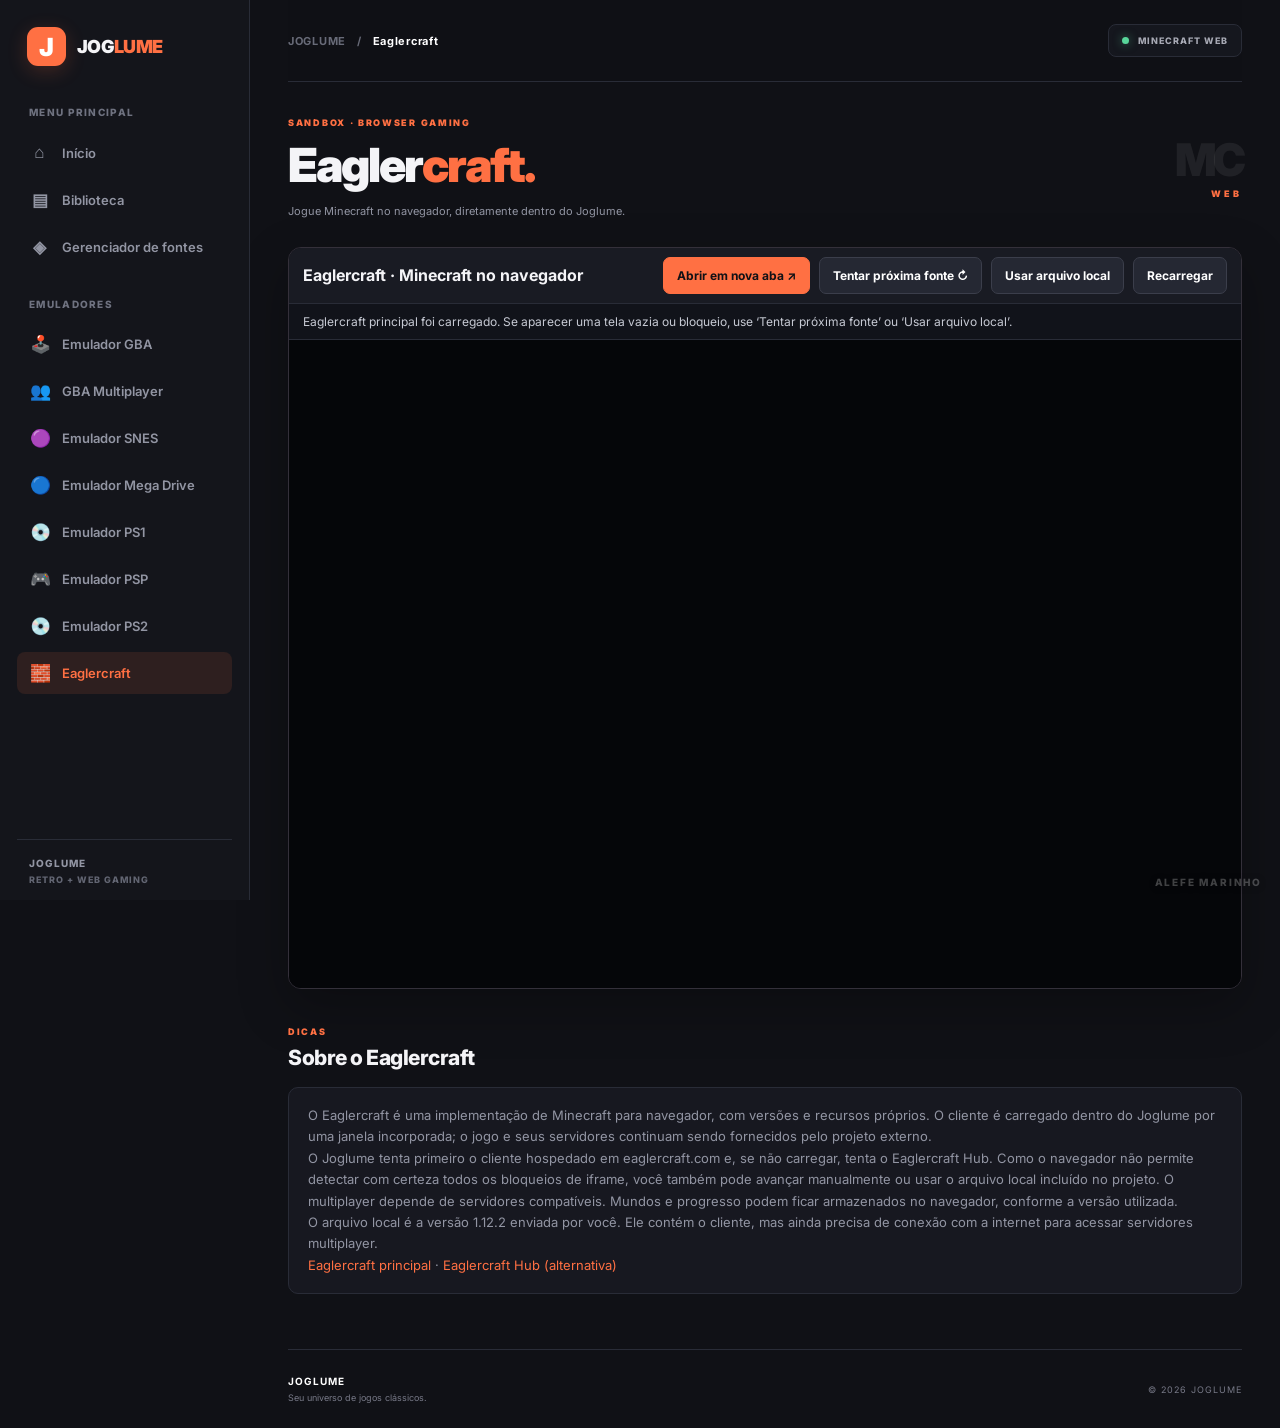
==== commit 0b538365: "Atualiza identidade visual para Joglume" ====
--- a/paginas/eaglercraft.html
+++ b/paginas/eaglercraft.html
@@ -1,4 +1,4 @@
-<!DOCTYPE html><html lang="pt-BR"><head><meta charset="UTF-8"><meta name="viewport" content="width=device-width, initial-scale=1.0"><meta name="theme-color" content="#101116"><link rel="stylesheet" href="../css/style.css"><title>Joglume - Eaglercraft</title><style>.embed-shell{background:#08090e;border:1px solid #34303a;border-radius:13px;overflow:hidden;box-shadow:0 18px 50px #0004}.embed-bar{min-height:48px;background:#191b23;border-bottom:1px solid var(--border);display:flex;align-items:center;justify-content:space-between;padding:9px 14px;gap:12px}.embed-frame{width:100%;height:min(72vh,800px);min-height:470px;border:0;background:#050609;display:block}.embed-actions{display:flex;gap:9px;flex-wrap:wrap}.embed-actions a,.embed-actions button{display:inline-flex;align-items:center;justify-content:center;gap:7px;border:1px solid #3b3e4b;border-radius:7px;background:#252833;color:#fff;padding:10px 13px;text-decoration:none;font-size:12px;font-weight:700;cursor:pointer}.embed-actions a.primary{background:var(--accent);border-color:var(--accent);color:#101116}.notice-panel{padding:17px 19px;border:1px solid var(--border);border-radius:10px;background:#171820;color:var(--text-secondary);line-height:1.65;font-size:13px}.notice-panel strong{color:#fff}.notice-panel a{color:var(--accent)}@media(max-width:650px){.embed-frame{height:68vh;min-height:400px}.embed-bar{align-items:flex-start;flex-direction:column}}</style></head><body><div class="app"><aside class="sidebar" id="sidebar"><a class="logo" href="../index.html"><span class="logo-icon">F</span><span class="logo-text">FLASH<span>MANIA</span></span></a><nav class="navigation"><div class="nav-section"><span class="nav-title">MENU PRINCIPAL</span><a class="nav-item" href="../index.html"><span>⌂</span>Início</a><a class="nav-item" href="../index.html#biblioteca"><span>▤</span>Biblioteca</a><a class="nav-item" href="fontes.html"><span>◈</span>Gerenciador de fontes</a></div><div class="nav-section"><span class="nav-title">EMULADORES</span><a class="nav-item" href="gba.html"><span>🕹️</span>Emulador GBA</a><a class="nav-item" href="gba-multiplayer.html"><span>👥</span>GBA Multiplayer</a><a class="nav-item" href="snes.html"><span>🟣</span>Emulador SNES</a><a class="nav-item" href="megadrive.html"><span>🔵</span>Emulador Mega Drive</a><a class="nav-item" href="psx.html"><span>💿</span>Emulador PS1</a><a class="nav-item" href="psp.html"><span>🎮</span>Emulador PSP</a><a class="nav-item " href="ps2.html"><span>💿</span>Emulador PS2</a><a class="nav-item active" href="eaglercraft.html"><span>🧱</span>Eaglercraft</a></div></nav><div class="sidebar-bottom"><div class="sidebar-version">JOGLUME<span>RETRO + WEB GAMING</span></div></div></aside><main class="main-content"><header class="topbar"><button class="menu-toggle" id="menu-toggle">☰</button><div class="breadcrumb"><span>JOGLUME</span><span>/</span><strong>Eaglercraft</strong></div><div class="topbar-actions"><span class="system-pill"><i></i> MINECRAFT WEB</span></div></header><section class="page active"><div class="page-heading"><div><span class="section-subtitle">SANDBOX · BROWSER GAMING</span><h1>Eagler<em>craft.</em></h1><p>Jogue Minecraft no navegador, diretamente dentro do Joglume.</p></div><div class="gba-mark">MC<span>WEB</span></div></div><div class="embed-shell"><div class="embed-bar"><strong>Eaglercraft · Minecraft no navegador</strong><div class="embed-actions"><a class="primary" id="open-eagler" href="https://eaglercraft.com/play" target="_blank" rel="noopener">Abrir em nova aba ↗</a><button type="button" id="next-eagler">Tentar próxima fonte ↻</button><button type="button" id="local-eagler">Usar arquivo local</button><button type="button" id="reload-eagler">Recarregar</button></div></div><div id="eagler-status" role="status" style="padding:10px 14px;background:#11131a;color:#c7cad4;font-size:12px;border-bottom:1px solid var(--border)">Conectando à primeira fonte do Eaglercraft…</div><iframe id="eagler-frame" class="embed-frame" src="about:blank" title="Eaglercraft - Minecraft no navegador" allow="autoplay; fullscreen; gamepad; clipboard-read; clipboard-write" allowfullscreen></iframe></div><section class="content-section"><div class="section-heading"><div><span class="section-subtitle">DICAS</span><h2>Sobre o Eaglercraft</h2></div></div><div class="notice-panel"><p>O Eaglercraft é uma implementação de Minecraft para navegador, com versões e recursos próprios. O cliente é carregado dentro do Joglume por uma janela incorporada; o jogo e seus servidores continuam sendo fornecidos pelo projeto externo.</p><p>O Joglume tenta primeiro o cliente hospedado em eaglercraft.com e, se não carregar, tenta o Eaglercraft Hub. Como o navegador não permite detectar com certeza todos os bloqueios de iframe, você também pode avançar manualmente ou usar o arquivo local incluído no projeto. O multiplayer depende de servidores compatíveis. Mundos e progresso podem ficar armazenados no navegador, conforme a versão utilizada.</p><p>O arquivo local é a versão 1.12.2 enviada por você. Ele contém o cliente, mas ainda precisa de conexão com a internet para acessar servidores multiplayer.</p><p><a href="https://eaglercraft.com/play" target="_blank" rel="noopener">Eaglercraft principal</a> · <a href="https://eaglercrafthub.com/26-2" target="_blank" rel="noopener">Eaglercraft Hub (alternativa)</a></p></div></section><footer class="footer"><div><strong>JOGLUME</strong><span>Seu universo de jogos clássicos.</span></div><span>© 2026 JOGLUME</span></footer></section></main></div><script>
+<!DOCTYPE html><html lang="pt-BR"><head><meta charset="UTF-8"><meta name="viewport" content="width=device-width, initial-scale=1.0"><meta name="theme-color" content="#101116"><link rel="stylesheet" href="../css/style.css"><title>Joglume - Eaglercraft</title><style>.embed-shell{background:#08090e;border:1px solid #34303a;border-radius:13px;overflow:hidden;box-shadow:0 18px 50px #0004}.embed-bar{min-height:48px;background:#191b23;border-bottom:1px solid var(--border);display:flex;align-items:center;justify-content:space-between;padding:9px 14px;gap:12px}.embed-frame{width:100%;height:min(72vh,800px);min-height:470px;border:0;background:#050609;display:block}.embed-actions{display:flex;gap:9px;flex-wrap:wrap}.embed-actions a,.embed-actions button{display:inline-flex;align-items:center;justify-content:center;gap:7px;border:1px solid #3b3e4b;border-radius:7px;background:#252833;color:#fff;padding:10px 13px;text-decoration:none;font-size:12px;font-weight:700;cursor:pointer}.embed-actions a.primary{background:var(--accent);border-color:var(--accent);color:#101116}.notice-panel{padding:17px 19px;border:1px solid var(--border);border-radius:10px;background:#171820;color:var(--text-secondary);line-height:1.65;font-size:13px}.notice-panel strong{color:#fff}.notice-panel a{color:var(--accent)}@media(max-width:650px){.embed-frame{height:68vh;min-height:400px}.embed-bar{align-items:flex-start;flex-direction:column}}</style></head><body><div class="app"><aside class="sidebar" id="sidebar"><a class="logo" href="../index.html"><span class="logo-icon">J</span><span class="logo-text">JOG<span>LUME</span></span></a><nav class="navigation"><div class="nav-section"><span class="nav-title">MENU PRINCIPAL</span><a class="nav-item" href="../index.html"><span>⌂</span>Início</a><a class="nav-item" href="../index.html#biblioteca"><span>▤</span>Biblioteca</a><a class="nav-item" href="fontes.html"><span>◈</span>Gerenciador de fontes</a></div><div class="nav-section"><span class="nav-title">EMULADORES</span><a class="nav-item" href="gba.html"><span>🕹️</span>Emulador GBA</a><a class="nav-item" href="gba-multiplayer.html"><span>👥</span>GBA Multiplayer</a><a class="nav-item" href="snes.html"><span>🟣</span>Emulador SNES</a><a class="nav-item" href="megadrive.html"><span>🔵</span>Emulador Mega Drive</a><a class="nav-item" href="psx.html"><span>💿</span>Emulador PS1</a><a class="nav-item" href="psp.html"><span>🎮</span>Emulador PSP</a><a class="nav-item " href="ps2.html"><span>💿</span>Emulador PS2</a><a class="nav-item active" href="eaglercraft.html"><span>🧱</span>Eaglercraft</a></div></nav><div class="sidebar-bottom"><div class="sidebar-version">JOGLUME<span>RETRO + WEB GAMING</span></div></div></aside><main class="main-content"><header class="topbar"><button class="menu-toggle" id="menu-toggle">☰</button><div class="breadcrumb"><span>JOGLUME</span><span>/</span><strong>Eaglercraft</strong></div><div class="topbar-actions"><span class="system-pill"><i></i> MINECRAFT WEB</span></div></header><section class="page active"><div class="page-heading"><div><span class="section-subtitle">SANDBOX · BROWSER GAMING</span><h1>Eagler<em>craft.</em></h1><p>Jogue Minecraft no navegador, diretamente dentro do Joglume.</p></div><div class="gba-mark">MC<span>WEB</span></div></div><div class="embed-shell"><div class="embed-bar"><strong>Eaglercraft · Minecraft no navegador</strong><div class="embed-actions"><a class="primary" id="open-eagler" href="https://eaglercraft.com/play" target="_blank" rel="noopener">Abrir em nova aba ↗</a><button type="button" id="next-eagler">Tentar próxima fonte ↻</button><button type="button" id="local-eagler">Usar arquivo local</button><button type="button" id="reload-eagler">Recarregar</button></div></div><div id="eagler-status" role="status" style="padding:10px 14px;background:#11131a;color:#c7cad4;font-size:12px;border-bottom:1px solid var(--border)">Conectando à primeira fonte do Eaglercraft…</div><iframe id="eagler-frame" class="embed-frame" src="about:blank" title="Eaglercraft - Minecraft no navegador" allow="autoplay; fullscreen; gamepad; clipboard-read; clipboard-write" allowfullscreen></iframe></div><section class="content-section"><div class="section-heading"><div><span class="section-subtitle">DICAS</span><h2>Sobre o Eaglercraft</h2></div></div><div class="notice-panel"><p>O Eaglercraft é uma implementação de Minecraft para navegador, com versões e recursos próprios. O cliente é carregado dentro do Joglume por uma janela incorporada; o jogo e seus servidores continuam sendo fornecidos pelo projeto externo.</p><p>O Joglume tenta primeiro o cliente hospedado em eaglercraft.com e, se não carregar, tenta o Eaglercraft Hub. Como o navegador não permite detectar com certeza todos os bloqueios de iframe, você também pode avançar manualmente ou usar o arquivo local incluído no projeto. O multiplayer depende de servidores compatíveis. Mundos e progresso podem ficar armazenados no navegador, conforme a versão utilizada.</p><p>O arquivo local é a versão 1.12.2 enviada por você. Ele contém o cliente, mas ainda precisa de conexão com a internet para acessar servidores multiplayer.</p><p><a href="https://eaglercraft.com/play" target="_blank" rel="noopener">Eaglercraft principal</a> · <a href="https://eaglercrafthub.com/26-2" target="_blank" rel="noopener">Eaglercraft Hub (alternativa)</a></p></div></section><footer class="footer"><div><strong>JOGLUME</strong><span>Seu universo de jogos clássicos.</span></div><span>© 2026 JOGLUME</span></footer></section></main></div><script>
 document.getElementById("menu-toggle")?.addEventListener("click",()=>document.getElementById("sidebar")?.classList.toggle("open"));
 (()=>{
  const frame=document.getElementById("eagler-frame");
